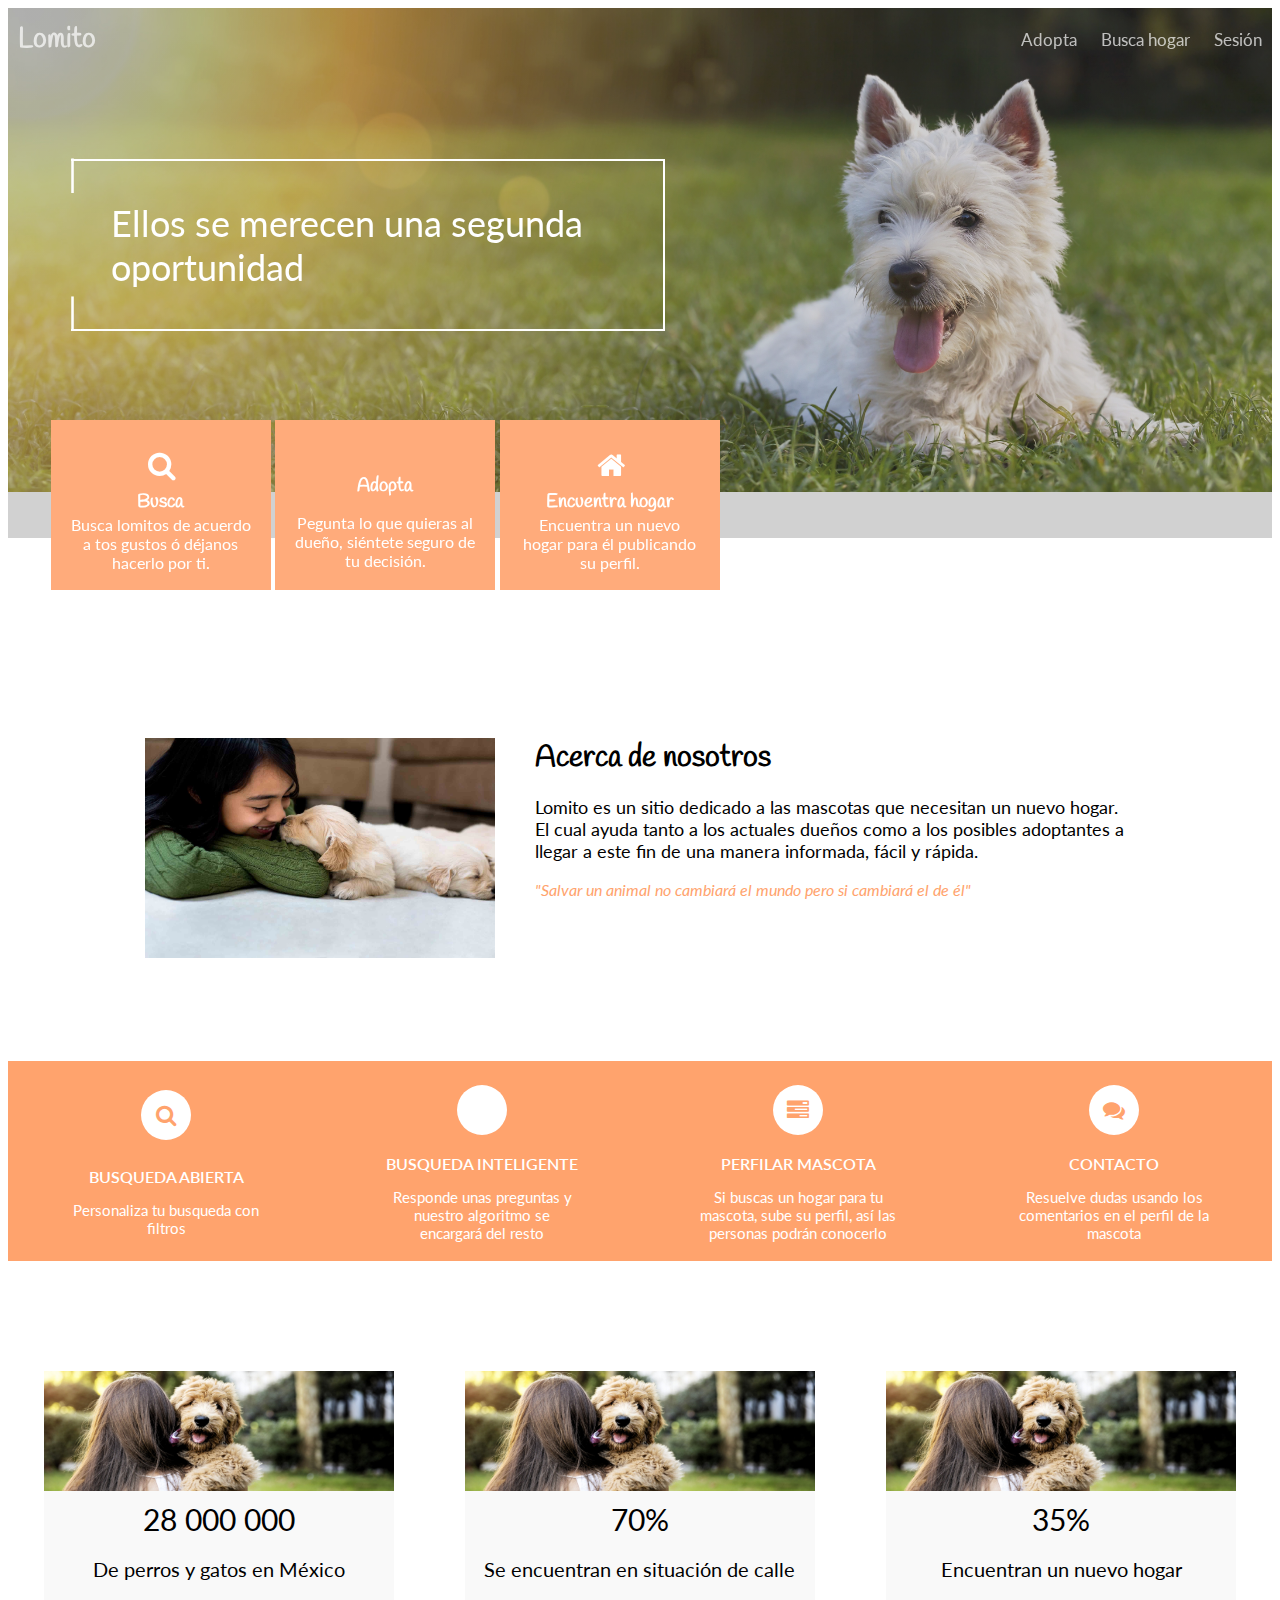
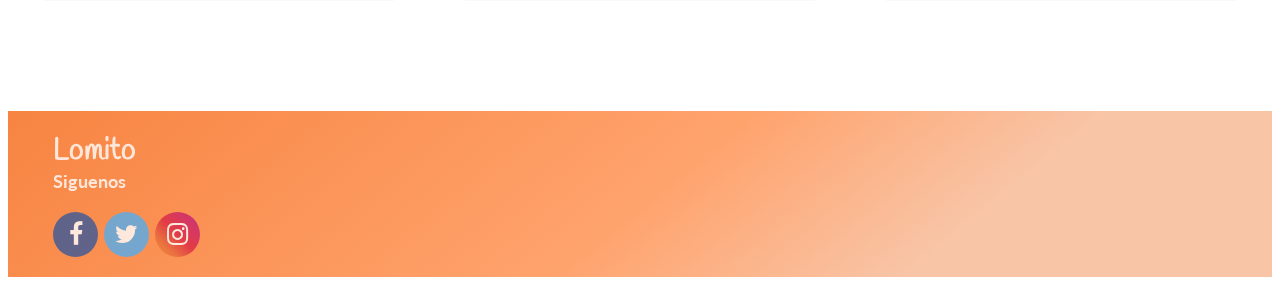
==== index.html @ 38305790 "se inicializa repositorio y se agrega la primer version de home" ====
<!DOCTYPE html>
<html lang="en">
<head>
    <meta charset="UTF-8">
    <meta name="viewport" content="width=device-width, initial-scale=1.0">
    <meta http-equiv="X-UA-Compatible" content="ie=edge">
    <title>Lomito</title>
    <link rel="stylesheet" href="assets/css/main.css">
    <link rel="stylesheet" href="https://use.fontawesome.com/releases/v5.7.0/css/all.css" integrity="sha384-lZN37f5QGtY3VHgisS14W3ExzMWZxybE1SJSEsQp9S+oqd12jhcu+A56Ebc1zFSJ" crossorigin="anonymous">
    <link rel="stylesheet" href="https://cdnjs.cloudflare.com/ajax/libs/font-awesome/4.7.0/css/font-awesome.min.css">
    <link href="https://fonts.googleapis.com/css?family=Handlee|Lato&display=swap" rel="stylesheet">
</head>
<body>
    <header>
        <!-- <nav>
            <a href="">Lomito</a>
            <div>
                <a href="">Adopta</a>
                <a href="">Busca hogar</a>
                <a href="">Sesión</a>
            </div>
        </nav> -->
    </header>
    <section id="hero">
          <nav>
            <a href="" class="logo">Lomito</a>
            <div>
                <a href="">Adopta</a>
                <a href="">Busca hogar</a>
                <a href="">Sesión</a>
            </div>
        </nav>
        <div class="title">
                Ellos se merecen una segunda oportunidad
        </div>
       
        <div class="card-container">
            <div class="card c1">
                <i class="fa fa-search"></i>
                <h3 class="font-theme">Busca</h3>
                <span>Busca lomitos de acuerdo a tos gustos ó déjanos hacerlo por ti.</span>
            </div>
            <div class="card c2">
                <i class="fa fa-dog"></i>
                <h3 class="font-theme">Adopta</h3>
                <span>Pegunta lo que quieras al dueño, siéntete seguro de tu decisión.</span>
            </div>
            <div class="card">
                <i class="fa fa-home"></i>
                <h3 class="font-theme">Encuentra hogar</h3>
                <span>Encuentra un nuevo hogar para él publicando su perfil.</span>
            </div>
        </div>
    </section>
    <section class="about-us">
        <div class="about-us-image">
            <img src="assets/images/portada4.jpg">
        </div>
        <div class="about-us-details">
            <h1 class="font-theme">Acerca de nosotros</h1>
            <p>Lomito es un sitio dedicado a las mascotas que necesitan un nuevo hogar. 
                <br>
                El cual ayuda tanto a los actuales dueños como a los posibles adoptantes a llegar a este fin de una manera informada, fácil y rápida.
              
            </p>
            <span>"Salvar un animal no cambiará el mundo pero si cambiará el de él"</span>
        </div>
    </section>
    <section class="tools">
        <div class="tool-item">
            <div class="tools-icon" tabindex="0">
                <i class="fa fa-search"></i>
            </div>
            <div class="tools-details">
                <span>Busqueda abierta</span>
                <p>Personaliza tu busqueda con filtros</p>
            </div>
        </div>

         <div class="tool-item">
            <div class="tools-icon">
                <i class="fa fa-project-diagram"></i>
            </div>
            <div class="tools-details">
                <span>Busqueda inteligente</span>
                <p>Responde unas preguntas y nuestro algoritmo se encargará del resto</p>
            </div>
        </div>

         <div class="tool-item">
            <div class="tools-icon">
                <i class="fa fa-tasks"></i>
            </div>
            <div class="tools-details">
                <span>Perfilar mascota</span>
                <p>Si buscas un hogar para tu mascota, sube su perfil, así las personas podrán conocerlo</p>
            </div>
        </div>
       
         <div class="tool-item">
            <div class="tools-icon">
                <i class="fa fa-comments"></i>
            </div>
            <div class="tools-details">
                <span>Contacto</span>
                <p>Resuelve dudas usando los comentarios en el perfil de la mascota</p>
            </div>
        </div>
    </section>
    <section class="statistics">
        <div class="statistics-item">
           <img src= "assets/images/portada1.jpg" width="350px" height="120px">
            <div class="detail">
                <span>28 000 000</span>
                <p>De perros y gatos en México</p>
            </div>
        </div>
         <div class="statistics-item">
           <img src= "assets/images/portada1.jpg" width="350px" height="120px">
            <div class="detail">
                <span>70%</span>
                <p>Se encuentran en situación de calle</p>
            </div>
        </div>
         <div class="statistics-item">
           <img src= "assets/images/portada1.jpg" width="350px" height="120px">
            <div class="detail">
                <span>35%</span>
                <p>Encuentran un nuevo hogar</p>
            </div>
        </div>
    </section>
    <footer>
       <div class="footer-logo">
        <h1 class="font-theme">Lomito</h1>
        <h3>Siguenos</h3>
        <div class="social">
            <a href="#" class="fa fa-facebook"></a>
            <a href="#" class="fa fa-twitter"></a>
            <a href="#" class="fa fa-instagram"></a>
        </div>
       </div>
    </footer>
    
</body>
</html>
---- assets/css/main.css ----
body {
    font-family: 'Lato', sans-serif;
}
h1,
h2,
h3,
h4,
h5,
h6 {
    margin: 0;
    padding: 0;
}
.font-theme {
    font-family:'Handlee', cursive;
}
nav {
    padding: 0;
    margin: 0;
    height: 7vh;
    display:flex;
    flex-direction: row;
    justify-content: space-between;
    align-items: center;
    background-color: transparent;
    font-size: 17px;
    opacity: 0.7;
}
nav .logo {
    font-family:'Handlee', cursive;
    font-size: 28px;
    font-weight: 800;
}
nav a {
    text-decoration: none;
    color: white;
    padding: 10px;
}

nav a:hover {
    font-size: 20px;
    font-weight: 700;
}

nav a.logo:hover {
/* color: #ffa36d; */
font-size: 32px;
font-weight: 800;
}

#hero { 
    /* background-image: url('../images/portada2.jpg'); */
    background: linear-gradient(rgba(0, 0, 0, 0.2), rgba(0, 0, 0, 0.2)), url('../images/portada2.jpg');
    background-repeat: no-repeat;
    background-size: 100vw;
    height: 530px;
    opacity: 0.9;
    filter: blur(0.7px);
    -webkit-filter: blur(0.7px);
}

.title {
    width: 40vw;
    padding: 40px;
    border: 2px solid white;
    border-left: none;
    position: relative;
    font-size: 36px;
    margin: 7% 5%;
    color:white;
}

.title:before {
    color:white;
    position: absolute;
    content: '|';
    top: -6.4%;
    left: -0.5%;
}

.title:after {
    color:white;
    position: absolute;
    content: '|';
    bottom: -2%;
    left: -0.5%;
}
.card-container {
    width: 53vw;
    height: 130px;
    display:flex;
    flex-direction: row;
    justify-content: space-evenly;
    margin-left: 3%;
    opacity: 0.2px;
    flex-shrink: 0;
}
.card {
    height: 130px;
    width: 180px;
    background-color: #ffa36d;
    display: flex;
    flex-direction: column;
    justify-content: space-between;
    align-items: center;
    padding: 20px;
    flex-shrink: 0;
    color:white;
    text-align: center;
}

.card:hover {
    height: 140px;
    width: 190px;
}

.card i {
    font-size: 30px;
}


.about-us {
    margin-top: 200px;
    display: flex;
    flex-direction: row;
    justify-content: center;
}

.about-us-image img {
    width: 350px;
    height: 220px;
}

.about-us-details {
    display:flex;
    width: 600px;
    flex-direction: column;
    justify-content: space-between;
    padding-left: 40px;
    height: 140px;

}
.about-us-details h1 {
    font-size: 30px;
}
.about-us-details p {
   font-size: 18px;
}

.about-us-details span {
    color:  #ffa36d;
    font-style: oblique;
}

.tools {
    background-color: #ffa36d;
    display: flex;
    flex-direction: row;
    justify-content: space-around;
    align-items: flex-start;
    margin-top:100px;
    padding-top: 20px;
}
.tools .tool-item {
    display:flex;
    flex-direction: column;
    justify-content: space-around;
    align-items: center;
    text-align: center;
    color: white;
    width: 200px;
    height: 180px;
}


.tools .tools-icon {
    background-color: white;
    color:  #ffa36d;
    border-radius: 50%;
    height: 50px;
    width: 50px;
    display: flex;
    align-items: center;
    justify-content: center;
}
.tools .tools-icon i {
    font-size: 22px;
}

.tools .tools-icon:hover {
   
   
}

.tools .tools-details {
    padding-top: 10px;
}

.tools .tools-details span {
    text-transform: uppercase;
    font-weight: 600;
}

.tools .tools-details p {
    font-size: 15px;
}

.statistics {
    display: flex;
    flex-direction: row;
    justify-content: space-around;
    align-items: flex-start;
    margin:100px 0px;
    
}

.statistics .statistics-item {
    display:flex;
    flex-direction: column;
    justify-content: center;
    align-items: center;
    text-align: center;
    width: 350px;
    height: 250px;

}

.statistics .statistics-item .number {
    font-size: 28px;
    width: inherit;
    align-self: left;
    background-color: #e0e0e0;
    height: inherit;
    display:inherit;
    align-items: inherit;
    justify-content: center;
}

.statistics .statistics-item .detail {
    font-size: 20px;
    background-color: #f9f9f9;
    width: inherit;
    padding-top: 10px;
   
}

.statistics .statistics-item .detail span {
    font-size: 30px;
}


footer {
    display:flex;
    flex-direction: row;
    justify-content: space-between;
    background-image: linear-gradient(141deg, #f78441 0%, #ffa36d 51%, #f8c5a7 75%);
}

.footer-logo {
    color:white;
    font-size: 15px;
    padding: 20px 45px;
    width: 300px;
    display:flex;
    flex-direction: column;
    justify-content: space-around;
    align-items: flex-start;
    /* background:  #f78441; */
    opacity: 0.8;
}
.social {
    font-size: 25px;
    padding-top: 20px;
}

.fa {
    padding: 10px;
    font-size: 30px;
    width: 25px;
    text-align: center;
    text-decoration: none;
    border-radius: 50%;
  }
  
  .fa:hover {
    opacity: 0.7;
  }
  .fa-facebook {
    background: #3B5998;
    color: white;

  }
  .fa-twitter {
    background: #55ACEE;
    color: white;
  }
  .fa-instagram {
    background: #f09433; 
    background: -moz-linear-gradient(45deg, #f09433 0%, #e6683c 25%, #dc2743 50%, #cc2366 75%, #bc1888 100%); 
    background: -webkit-linear-gradient(45deg, #f09433 0%,#e6683c 25%,#dc2743 50%,#cc2366 75%,#bc1888 100%); 
    background: linear-gradient(45deg, #f09433 0%,#e6683c 25%,#dc2743 50%,#cc2366 75%,#bc1888 100%); 
    filter: progid:DXImageTransform.Microsoft.gradient( startColorstr='#f09433', endColorstr='#bc1888',GradientType=1 );
    color: white;
  }
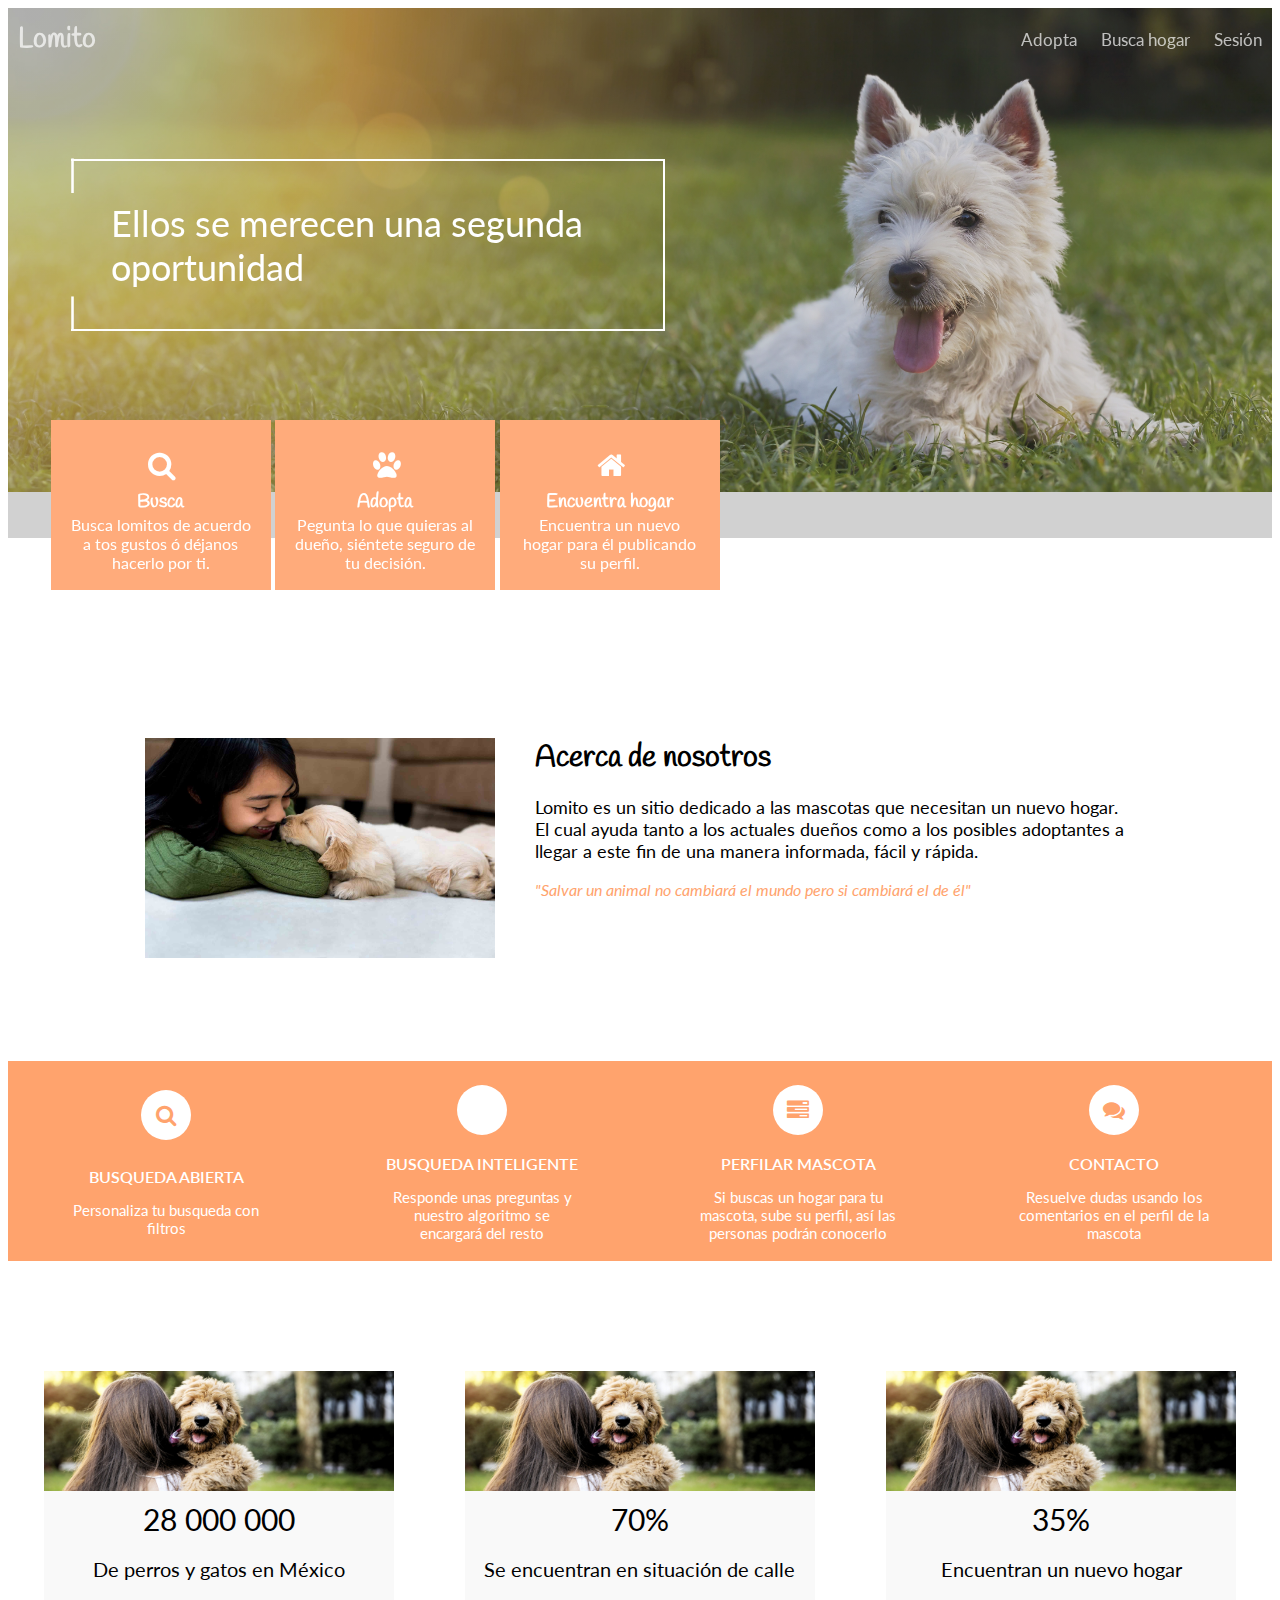
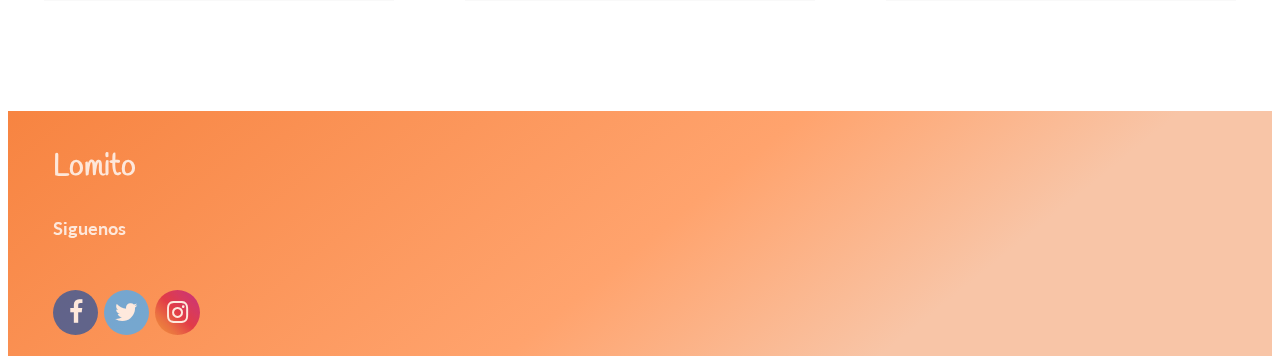
==== commit 0bc2061c: "se integra sass y se adapta el home" ====
--- a/index.html
+++ b/index.html
@@ -22,7 +22,7 @@
         </nav> -->
     </header>
     <section id="hero">
-          <nav>
+          <nav class="home-navbar">
             <a href="" class="logo">Lomito</a>
             <div>
                 <a href="">Adopta</a>
@@ -41,7 +41,7 @@
                 <span>Busca lomitos de acuerdo a tos gustos ó déjanos hacerlo por ti.</span>
             </div>
             <div class="card c2">
-                <i class="fa fa-dog"></i>
+                <i class="fa fa-paw"></i>
                 <h3 class="font-theme">Adopta</h3>
                 <span>Pegunta lo que quieras al dueño, siéntete seguro de tu decisión.</span>
             </div>
@@ -79,7 +79,7 @@
 
          <div class="tool-item">
             <div class="tools-icon">
-                <i class="fa fa-project-diagram"></i>
+                <i class="fas fa-project-diagram"></i>
             </div>
             <div class="tools-details">
                 <span>Busqueda inteligente</span>
--- a/assets/css/main.css
+++ b/assets/css/main.css
@@ -1,304 +1,296 @@
-
 body {
-    font-family: 'Lato', sans-serif;
-}
+  font-family: "Lato", sans-serif;
+}
+
 h1,
 h2,
 h3,
 h4,
 h5,
 h6 {
-    margin: 0;
-    padding: 0;
-}
+  margin: 0;
+  padding: 0;
+}
+
 .font-theme {
-    font-family:'Handlee', cursive;
-}
-nav {
-    padding: 0;
-    margin: 0;
-    height: 7vh;
-    display:flex;
-    flex-direction: row;
-    justify-content: space-between;
-    align-items: center;
-    background-color: transparent;
-    font-size: 17px;
-    opacity: 0.7;
-}
-nav .logo {
-    font-family:'Handlee', cursive;
-    font-size: 28px;
-    font-weight: 800;
-}
-nav a {
-    text-decoration: none;
-    color: white;
-    padding: 10px;
-}
-
-nav a:hover {
-    font-size: 20px;
-    font-weight: 700;
-}
-
-nav a.logo:hover {
-/* color: #ffa36d; */
-font-size: 32px;
-font-weight: 800;
-}
-
-#hero { 
-    /* background-image: url('../images/portada2.jpg'); */
-    background: linear-gradient(rgba(0, 0, 0, 0.2), rgba(0, 0, 0, 0.2)), url('../images/portada2.jpg');
-    background-repeat: no-repeat;
-    background-size: 100vw;
-    height: 530px;
-    opacity: 0.9;
-    filter: blur(0.7px);
-    -webkit-filter: blur(0.7px);
-}
-
-.title {
-    width: 40vw;
-    padding: 40px;
-    border: 2px solid white;
-    border-left: none;
-    position: relative;
-    font-size: 36px;
-    margin: 7% 5%;
-    color:white;
-}
-
-.title:before {
-    color:white;
-    position: absolute;
-    content: '|';
-    top: -6.4%;
-    left: -0.5%;
-}
-
-.title:after {
-    color:white;
-    position: absolute;
-    content: '|';
-    bottom: -2%;
-    left: -0.5%;
-}
-.card-container {
-    width: 53vw;
-    height: 130px;
-    display:flex;
-    flex-direction: row;
-    justify-content: space-evenly;
-    margin-left: 3%;
-    opacity: 0.2px;
-    flex-shrink: 0;
-}
-.card {
-    height: 130px;
-    width: 180px;
-    background-color: #ffa36d;
-    display: flex;
-    flex-direction: column;
-    justify-content: space-between;
-    align-items: center;
-    padding: 20px;
-    flex-shrink: 0;
-    color:white;
-    text-align: center;
-}
-
-.card:hover {
-    height: 140px;
-    width: 190px;
-}
-
-.card i {
-    font-size: 30px;
-}
-
+  font-family: "Handlee", cursive;
+}
+
+.home-navbar {
+  padding: 0;
+  margin: 0;
+  height: 7vh;
+  display: flex;
+  flex-direction: row;
+  justify-content: space-between;
+  align-items: center;
+  background-color: transparent;
+  font-size: 17px;
+  opacity: 0.7;
+}
+.home-navbar .logo {
+  font-family: "Handlee", cursive;
+  font-size: 28px;
+  font-weight: 800;
+}
+.home-navbar a {
+  text-decoration: none;
+  color: white;
+  padding: 10px;
+}
+.home-navbar a:hover {
+  font-size: 20px;
+  font-weight: 700;
+}
+.home-navbar a.logo:hover {
+  font-size: 32px;
+  font-weight: 800;
+}
+
+#hero {
+  background: linear-gradient(rgba(0, 0, 0, 0.2), rgba(0, 0, 0, 0.2)), url("../images/portada2.jpg");
+  background-repeat: no-repeat;
+  background-size: 100vw;
+  height: 530px;
+  opacity: 0.9;
+  filter: blur(0.7px);
+  -webkit-filter: blur(0.7px);
+}
+#hero .title {
+  width: 40vw;
+  padding: 40px;
+  border: 2px solid white;
+  border-left: none;
+  position: relative;
+  font-size: 36px;
+  margin: 7% 5%;
+  color: white;
+}
+#hero .title:before {
+  color: white;
+  position: absolute;
+  content: "|";
+  top: -6.4%;
+  left: -0.5%;
+}
+#hero .title:after {
+  color: white;
+  position: absolute;
+  content: "|";
+  bottom: -2%;
+  left: -0.5%;
+}
+#hero .card-container {
+  width: 53vw;
+  height: 130px;
+  display: flex;
+  flex-direction: row;
+  justify-content: space-evenly;
+  margin-left: 3%;
+  opacity: 0.2px;
+  flex-shrink: 0;
+}
+#hero .card {
+  height: 130px;
+  width: 180px;
+  background-color: #ffa36d;
+  display: flex;
+  flex-direction: column;
+  justify-content: space-between;
+  align-items: center;
+  padding: 20px;
+  flex-shrink: 0;
+  color: white;
+  text-align: center;
+}
+#hero .card:hover {
+  height: 140px;
+  width: 190px;
+}
+#hero .card i {
+  font-size: 30px;
+}
 
 .about-us {
-    margin-top: 200px;
-    display: flex;
-    flex-direction: row;
-    justify-content: center;
+  margin-top: 200px;
+  display: flex;
+  flex-direction: row;
+  justify-content: center;
 }
 
 .about-us-image img {
-    width: 350px;
-    height: 220px;
+  width: 350px;
+  height: 220px;
 }
 
 .about-us-details {
-    display:flex;
-    width: 600px;
-    flex-direction: column;
-    justify-content: space-between;
-    padding-left: 40px;
-    height: 140px;
-
-}
+  display: flex;
+  width: 600px;
+  flex-direction: column;
+  justify-content: space-between;
+  padding-left: 40px;
+  height: 140px;
+}
+
 .about-us-details h1 {
-    font-size: 30px;
-}
+  font-size: 30px;
+}
+
 .about-us-details p {
-   font-size: 18px;
+  font-size: 18px;
 }
 
 .about-us-details span {
-    color:  #ffa36d;
-    font-style: oblique;
+  color: #ffa36d;
+  font-style: oblique;
 }
 
 .tools {
-    background-color: #ffa36d;
-    display: flex;
-    flex-direction: row;
-    justify-content: space-around;
-    align-items: flex-start;
-    margin-top:100px;
-    padding-top: 20px;
-}
+  background-color: #ffa36d;
+  display: flex;
+  flex-direction: row;
+  justify-content: space-around;
+  align-items: flex-start;
+  margin-top: 100px;
+  padding-top: 20px;
+}
+
 .tools .tool-item {
-    display:flex;
-    flex-direction: column;
-    justify-content: space-around;
-    align-items: center;
-    text-align: center;
-    color: white;
-    width: 200px;
-    height: 180px;
-}
-
+  display: flex;
+  flex-direction: column;
+  justify-content: space-around;
+  align-items: center;
+  text-align: center;
+  color: white;
+  width: 200px;
+  height: 180px;
+}
 
 .tools .tools-icon {
-    background-color: white;
-    color:  #ffa36d;
-    border-radius: 50%;
-    height: 50px;
-    width: 50px;
-    display: flex;
-    align-items: center;
-    justify-content: center;
-}
+  background-color: white;
+  color: #ffa36d;
+  border-radius: 50%;
+  height: 50px;
+  width: 50px;
+  display: flex;
+  align-items: center;
+  justify-content: center;
+}
+
 .tools .tools-icon i {
-    font-size: 22px;
-}
-
-.tools .tools-icon:hover {
-   
-   
+  font-size: 22px;
 }
 
 .tools .tools-details {
-    padding-top: 10px;
+  padding-top: 10px;
 }
 
 .tools .tools-details span {
-    text-transform: uppercase;
-    font-weight: 600;
+  text-transform: uppercase;
+  font-weight: 600;
 }
 
 .tools .tools-details p {
-    font-size: 15px;
+  font-size: 15px;
 }
 
 .statistics {
-    display: flex;
-    flex-direction: row;
-    justify-content: space-around;
-    align-items: flex-start;
-    margin:100px 0px;
-    
+  display: flex;
+  flex-direction: row;
+  justify-content: space-around;
+  align-items: flex-start;
+  margin: 100px 0px;
 }
 
 .statistics .statistics-item {
-    display:flex;
-    flex-direction: column;
-    justify-content: center;
-    align-items: center;
-    text-align: center;
-    width: 350px;
-    height: 250px;
-
+  display: flex;
+  flex-direction: column;
+  justify-content: center;
+  align-items: center;
+  text-align: center;
+  width: 350px;
+  height: 250px;
 }
 
 .statistics .statistics-item .number {
-    font-size: 28px;
-    width: inherit;
-    align-self: left;
-    background-color: #e0e0e0;
-    height: inherit;
-    display:inherit;
-    align-items: inherit;
-    justify-content: center;
+  font-size: 28px;
+  width: inherit;
+  align-self: left;
+  background-color: #e0e0e0;
+  height: inherit;
+  display: inherit;
+  align-items: inherit;
+  justify-content: center;
 }
 
 .statistics .statistics-item .detail {
-    font-size: 20px;
-    background-color: #f9f9f9;
-    width: inherit;
-    padding-top: 10px;
-   
+  font-size: 20px;
+  background-color: #f9f9f9;
+  width: inherit;
+  padding-top: 10px;
 }
 
 .statistics .statistics-item .detail span {
-    font-size: 30px;
-}
-
+  font-size: 30px;
+}
 
 footer {
-    display:flex;
-    flex-direction: row;
-    justify-content: space-between;
-    background-image: linear-gradient(141deg, #f78441 0%, #ffa36d 51%, #f8c5a7 75%);
+  display: flex;
+  flex-direction: row;
+  justify-content: space-between;
+  height: 245px;
+  background-image: linear-gradient(141deg, #f78441 0%, #ffa36d 51%, #f8c5a7 75%);
 }
 
 .footer-logo {
-    color:white;
-    font-size: 15px;
-    padding: 20px 45px;
-    width: 300px;
-    display:flex;
-    flex-direction: column;
-    justify-content: space-around;
-    align-items: flex-start;
-    /* background:  #f78441; */
-    opacity: 0.8;
-}
+  color: white;
+  font-size: 15px;
+  padding: 20px 45px;
+  width: 300px;
+  display: flex;
+  flex-direction: column;
+  justify-content: space-around;
+  align-items: flex-start;
+  /* background:  #f78441; */
+  opacity: 0.8;
+}
+
 .social {
-    font-size: 25px;
-    padding-top: 20px;
+  font-size: 25px;
+  padding-top: 20px;
+  height: 30px;
 }
 
 .fa {
-    padding: 10px;
-    font-size: 30px;
-    width: 25px;
-    text-align: center;
-    text-decoration: none;
-    border-radius: 50%;
-  }
-  
-  .fa:hover {
-    opacity: 0.7;
-  }
-  .fa-facebook {
-    background: #3B5998;
-    color: white;
-
-  }
-  .fa-twitter {
-    background: #55ACEE;
-    color: white;
-  }
-  .fa-instagram {
-    background: #f09433; 
-    background: -moz-linear-gradient(45deg, #f09433 0%, #e6683c 25%, #dc2743 50%, #cc2366 75%, #bc1888 100%); 
-    background: -webkit-linear-gradient(45deg, #f09433 0%,#e6683c 25%,#dc2743 50%,#cc2366 75%,#bc1888 100%); 
-    background: linear-gradient(45deg, #f09433 0%,#e6683c 25%,#dc2743 50%,#cc2366 75%,#bc1888 100%); 
-    filter: progid:DXImageTransform.Microsoft.gradient( startColorstr='#f09433', endColorstr='#bc1888',GradientType=1 );
-    color: white;
-  }+  padding: 10px;
+  font-size: 30px;
+  width: 25px;
+  text-align: center;
+  text-decoration: none;
+  border-radius: 50%;
+}
+
+.fa:hover {
+  opacity: 0.7;
+}
+
+.fa-facebook {
+  background: #3B5998;
+  color: white;
+}
+
+.fa-twitter {
+  background: #55ACEE;
+  color: white;
+}
+
+.fa-instagram {
+  background: #f09433;
+  background: -moz-linear-gradient(45deg, #f09433 0%, #e6683c 25%, #dc2743 50%, #cc2366 75%, #bc1888 100%);
+  background: -webkit-linear-gradient(45deg, #f09433 0%, #e6683c 25%, #dc2743 50%, #cc2366 75%, #bc1888 100%);
+  background: linear-gradient(45deg, #f09433 0%, #e6683c 25%, #dc2743 50%, #cc2366 75%, #bc1888 100%);
+  filter: progid:DXImageTransform.Microsoft.gradient( startColorstr="#f09433", endColorstr="#bc1888",GradientType=1 );
+  color: white;
+}
+
+/*# sourceMappingURL=main.css.map */
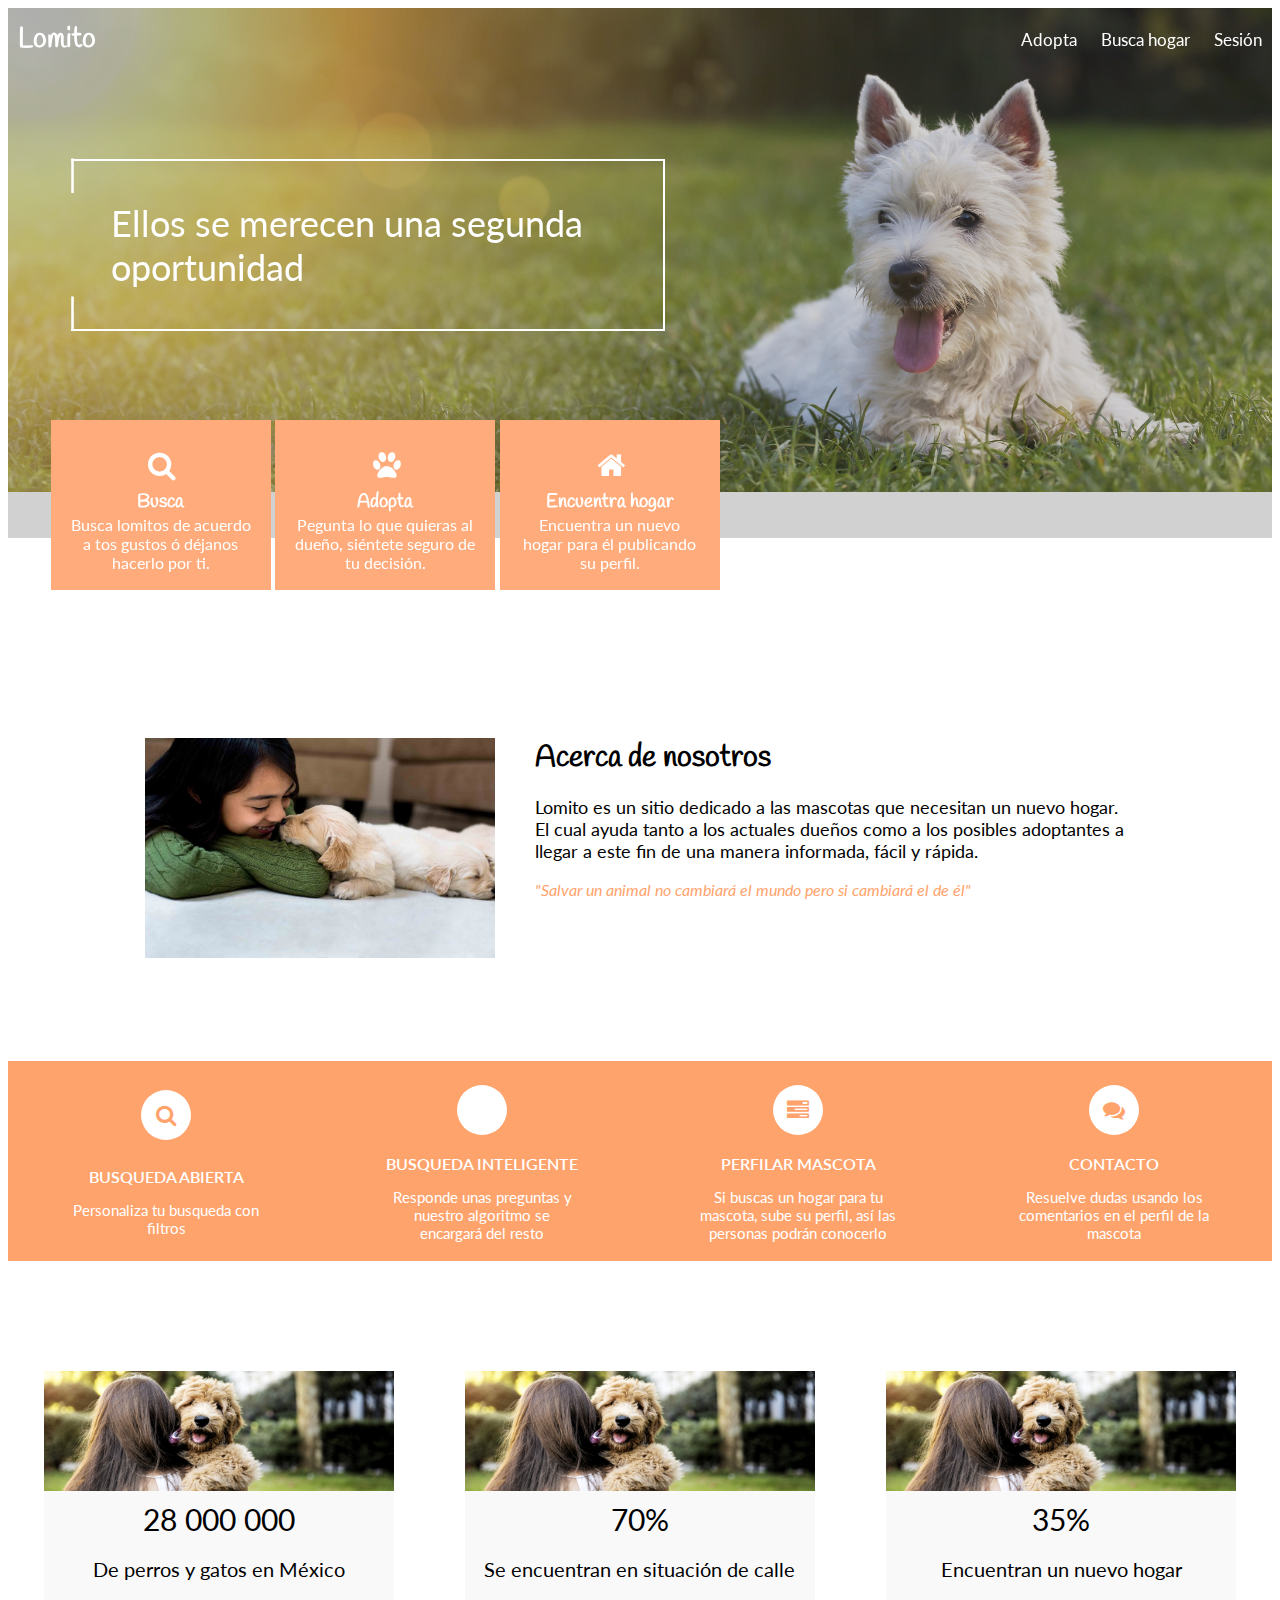
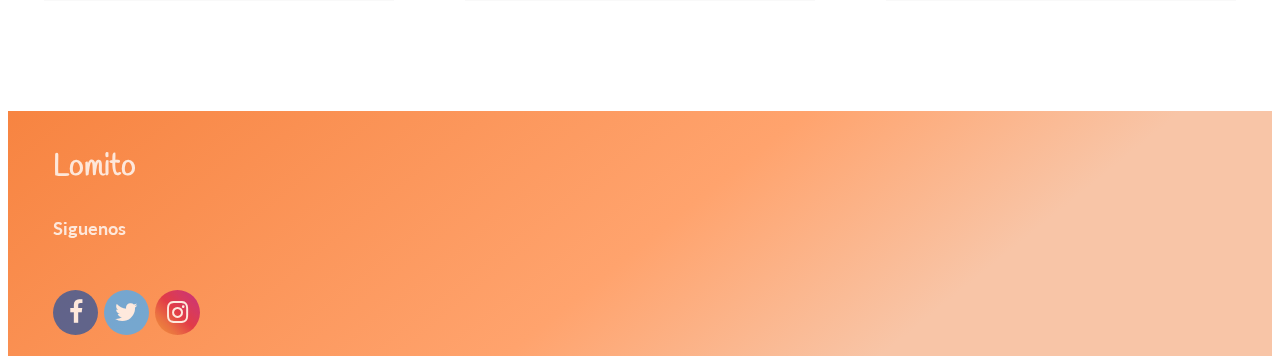
==== commit 3b4cf6b9: "se afinan detalles del modulo para la busqueda de mascotas" ====
--- a/index.html
+++ b/index.html
@@ -23,9 +23,9 @@
     </header>
     <section id="hero">
           <nav class="home-navbar">
-            <a href="" class="logo">Lomito</a>
+            <a href="index.html" class="logo">Lomito</a>
             <div>
-                <a href="">Adopta</a>
+                <a href="searcher-pet.html">Adopta</a>
                 <a href="">Busca hogar</a>
                 <a href="">Sesión</a>
             </div>
--- a/assets/css/main.css
+++ b/assets/css/main.css
@@ -14,37 +14,6 @@
 
 .font-theme {
   font-family: "Handlee", cursive;
-}
-
-.home-navbar {
-  padding: 0;
-  margin: 0;
-  height: 7vh;
-  display: flex;
-  flex-direction: row;
-  justify-content: space-between;
-  align-items: center;
-  background-color: transparent;
-  font-size: 17px;
-  opacity: 0.7;
-}
-.home-navbar .logo {
-  font-family: "Handlee", cursive;
-  font-size: 28px;
-  font-weight: 800;
-}
-.home-navbar a {
-  text-decoration: none;
-  color: white;
-  padding: 10px;
-}
-.home-navbar a:hover {
-  font-size: 20px;
-  font-weight: 700;
-}
-.home-navbar a.logo:hover {
-  font-size: 32px;
-  font-weight: 800;
 }
 
 #hero {
@@ -293,4 +262,214 @@
   color: white;
 }
 
+.dashboard {
+  display: flex;
+  flex-direction: row;
+  color: #333;
+}
+.dashboard .aside {
+  width: 230px;
+  height: calc(150vh - 7.5vh);
+  flex-shrink: 0;
+  background-color: #f9f9f9;
+  padding: 20px 0px;
+}
+.dashboard .search-input {
+  height: 35px;
+  width: 215px;
+  margin: 10px 0px 10px 5px;
+  background-color: #fff;
+  border-color: transparent;
+  border-radius: 0.5em;
+  box-shadow: 0 4px 7px -6px #333;
+  justify-content: center;
+  align-items: center;
+}
+.dashboard .search-input input {
+  height: 35px;
+  background: transparent;
+  border: none;
+  bottom: 0;
+  box-sizing: border-box;
+  left: 0;
+  margin: 0;
+}
+.dashboard .search-input button {
+  height: 33px;
+  width: 38px;
+  background-color: #f78441;
+  color: #fff;
+  border: transparent;
+  border-radius: 0.5em;
+  margin: 1px;
+  cursor: pointer;
+}
+.dashboard .search-input i {
+  margin: 0;
+  padding: 0;
+  font-size: 18px;
+  text-align: center;
+}
+.dashboard .search-option {
+  margin: 20px 10px 20px 3px;
+  border-bottom: 2px solid #FFAC7C;
+}
+.dashboard h3 {
+  padding: 5px 0px;
+}
+.dashboard .icon-container {
+  display: flex;
+  flex-direction: row;
+  justify-content: space-evenly;
+  margin-left: -10px;
+}
+.dashboard .icon-container i {
+  cursor: pointer;
+}
+.dashboard .icon-container i:active, .dashboard .icon-container i:focus, .dashboard .icon-container i:hover {
+  color: #FFAC7C;
+}
+.dashboard .radio-button-group {
+  margin: 0 15px 5px 15px;
+}
+.dashboard .radio-button-group input {
+  display: none;
+}
+.dashboard .radio-button-group label {
+  position: relative;
+  cursor: pointer;
+}
+.dashboard .radio-button-group label:before {
+  content: "";
+  border: 2px solid #FFAC7C;
+  padding: 7px;
+  display: inline-block;
+  vertical-align: middle;
+  cursor: pointer;
+  margin-right: 5px;
+}
+.dashboard .radio-button-group input:checked + label:after {
+  content: "";
+  border: solid #FFAC7C;
+  border-width: 0 1.5px 1.5px 0;
+  position: absolute;
+  transform: rotate(45deg);
+  top: 5px;
+  left: 6px;
+  width: 5px;
+  height: 8px;
+}
+.dashboard .card-container {
+  margin: 50px 80px 0px 80px;
+  width: calc(100vw - 230px);
+  height: calc(145vh - 7.5vh);
+  display: grid;
+  grid-template-columns: repeat(3, 1fr);
+  grid-template-rows: repeat(3, 1fr);
+  grid-gap: 30px;
+  align-items: center;
+  justify-items: center;
+}
+.dashboard .card-pet {
+  border-radius: 10px;
+  width: 80%;
+  height: auto;
+  box-shadow: 0px 0px 12px rgba(0, 0, 0, 0.1);
+  padding: 20px;
+  text-align: center;
+}
+.dashboard .card-pet h2 {
+  margin-bottom: 20px;
+}
+.dashboard .card-pet i {
+  color: lightgray;
+  margin-bottom: 30px;
+}
+.dashboard .pet-details {
+  display: grid;
+  grid-template-columns: 1fr 2fr;
+  grid-template-rows: repeat(4, 1fr);
+  grid-gap: 5px 20px;
+  color: #515151;
+}
+.dashboard .item {
+  justify-self: flex-start;
+  font-weight: 600;
+  text-decoration: underline;
+}
+.dashboard .item-detail {
+  justify-self: flex-end;
+}
+.dashboard .card-pet-more {
+  background-color: #f78441;
+  color: #fff;
+  font-size: 16px;
+  font-weight: 600;
+  padding: 5px 10px;
+  border: none;
+  cursor: pointer;
+  border-radius: 5px;
+  margin: 20px 0px 10px 0px;
+}
+
+.site-navbar {
+  padding: 0;
+  margin: 0;
+  height: 7vh;
+  display: flex;
+  flex-direction: row;
+  justify-content: space-between;
+  align-items: center;
+  background-color: #FFAC7C;
+  font-size: 17px;
+}
+.site-navbar .logo {
+  font-family: "Handlee", cursive;
+  font-size: 28px;
+  font-weight: 800;
+}
+.site-navbar a {
+  text-decoration: none;
+  color: white;
+  padding: 10px;
+}
+.site-navbar a:hover {
+  font-size: 20px;
+  font-weight: 700;
+}
+.site-navbar a.logo:hover {
+  font-size: 32px;
+  font-weight: 800;
+}
+
+.home-navbar {
+  padding: 0;
+  margin: 0;
+  height: 7vh;
+  display: flex;
+  flex-direction: row;
+  justify-content: space-between;
+  align-items: center;
+  background-color: transparent;
+  font-size: 17px;
+}
+.home-navbar .logo {
+  font-family: "Handlee", cursive;
+  font-size: 28px;
+  font-weight: 800;
+}
+.home-navbar a {
+  text-decoration: none;
+  color: white;
+  padding: 10px;
+}
+.home-navbar a:hover {
+  font-size: 20px;
+  font-weight: 700;
+}
+.home-navbar a.logo:hover {
+  font-size: 32px;
+  font-weight: 800;
+}
+
 /*# sourceMappingURL=main.css.map */
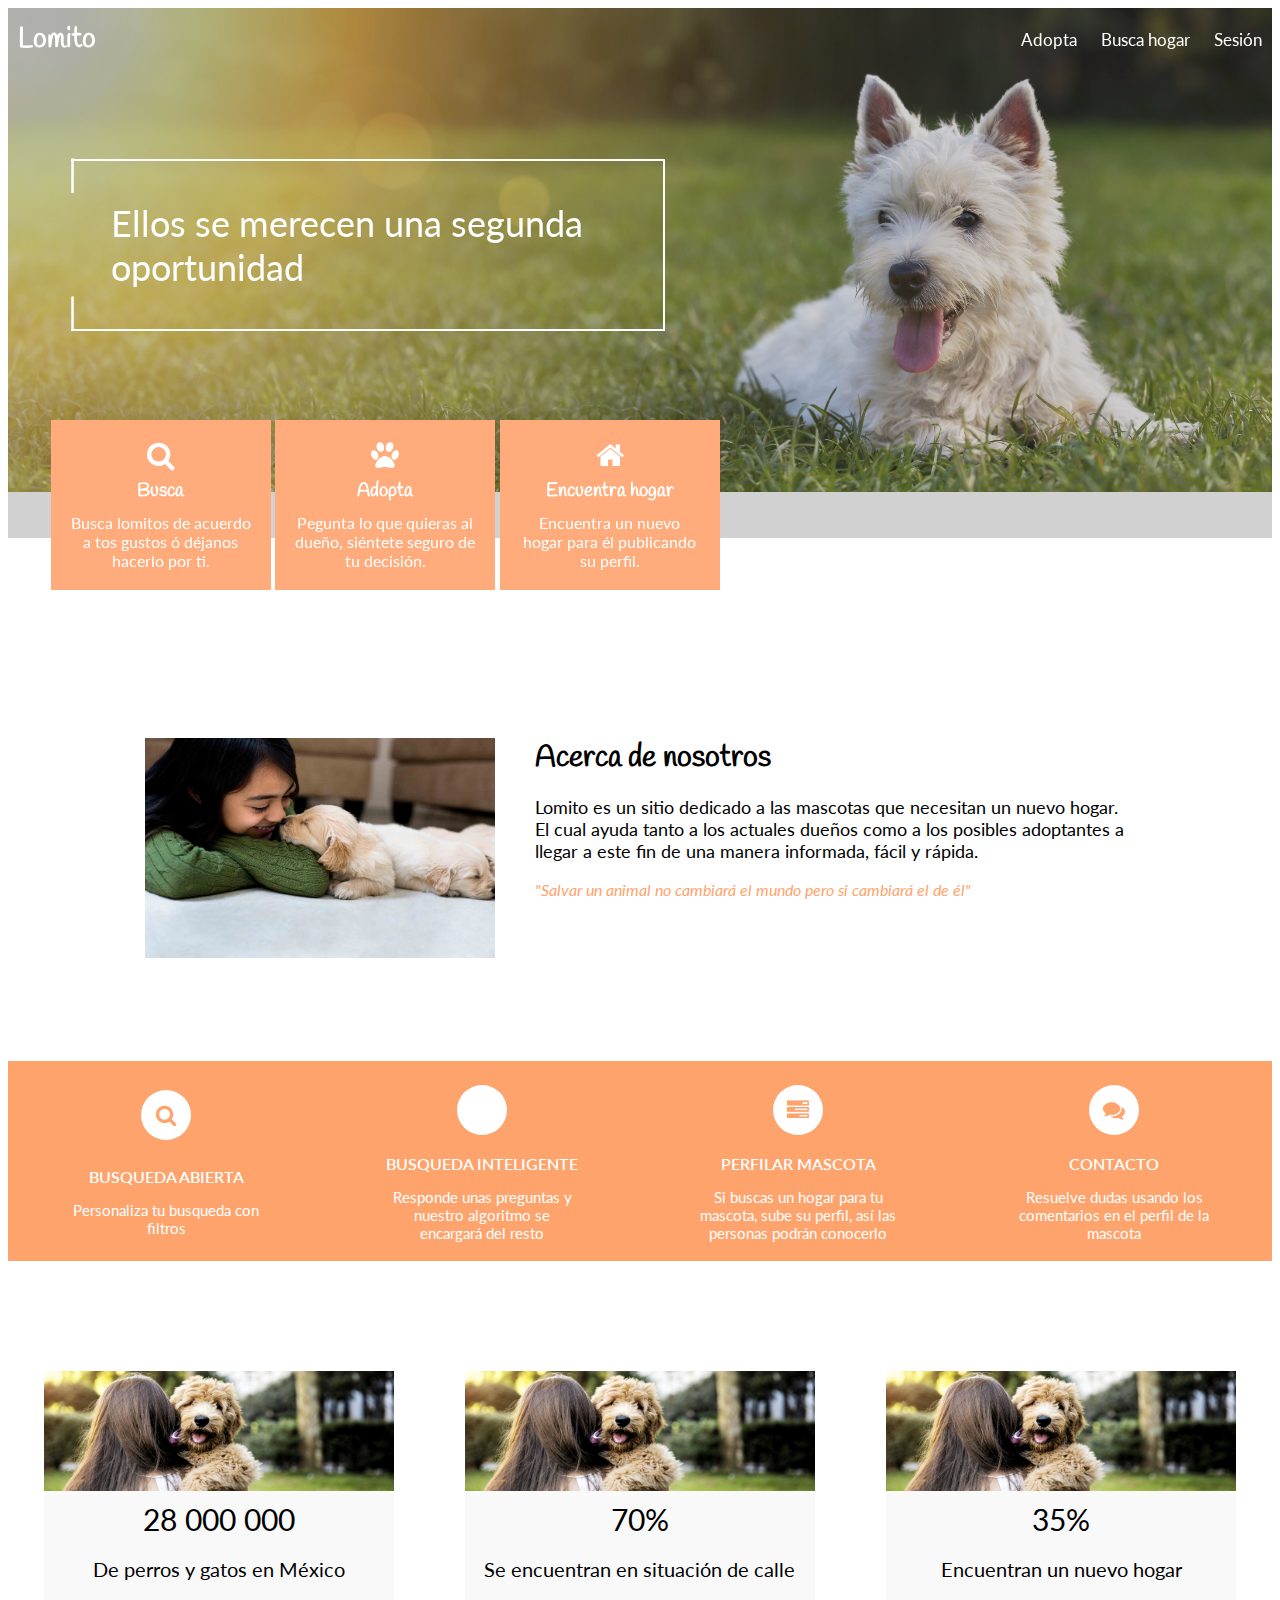
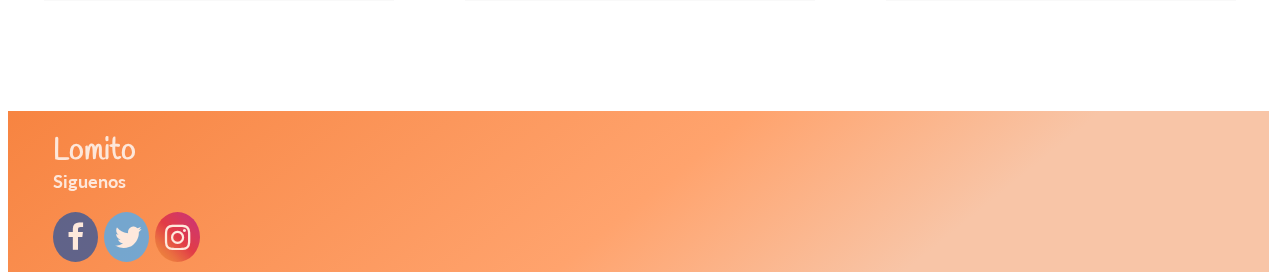
==== commit a7f3846c: "se agregan la referencia de los elementos del menu y se afinan estilos del dashboard" ====
--- a/index.html
+++ b/index.html
@@ -26,7 +26,7 @@
             <a href="index.html" class="logo">Lomito</a>
             <div>
                 <a href="searcher-pet.html">Adopta</a>
-                <a href="">Busca hogar</a>
+                <a href="human-register.html">Busca hogar</a>
                 <a href="">Sesión</a>
             </div>
         </nav>
--- a/assets/css/main.css
+++ b/assets/css/main.css
@@ -14,6 +14,11 @@
 
 .font-theme {
   font-family: "Handlee", cursive;
+}
+
+header, footer {
+  padding: 0;
+  margin: 0;
 }
 
 #hero {
@@ -207,11 +212,11 @@
   display: flex;
   flex-direction: row;
   justify-content: space-between;
-  height: 245px;
+  width: 98.5vw;
   background-image: linear-gradient(141deg, #f78441 0%, #ffa36d 51%, #f8c5a7 75%);
-}
-
-.footer-logo {
+  position: absolute;
+}
+footer .footer-logo {
   color: white;
   font-size: 15px;
   padding: 20px 45px;
@@ -222,6 +227,7 @@
   align-items: flex-start;
   /* background:  #f78441; */
   opacity: 0.8;
+  padding-bottom: 30px;
 }
 
 .social {
@@ -229,8 +235,7 @@
   padding-top: 20px;
   height: 30px;
 }
-
-.fa {
+.social .fa {
   padding: 10px;
   font-size: 30px;
   width: 25px;
@@ -238,22 +243,18 @@
   text-decoration: none;
   border-radius: 50%;
 }
-
-.fa:hover {
+.social .fa:hover {
   opacity: 0.7;
 }
-
-.fa-facebook {
+.social .fa-facebook {
   background: #3B5998;
   color: white;
 }
-
-.fa-twitter {
+.social .fa-twitter {
   background: #55ACEE;
   color: white;
 }
-
-.fa-instagram {
+.social .fa-instagram {
   background: #f09433;
   background: -moz-linear-gradient(45deg, #f09433 0%, #e6683c 25%, #dc2743 50%, #cc2366 75%, #bc1888 100%);
   background: -webkit-linear-gradient(45deg, #f09433 0%, #e6683c 25%, #dc2743 50%, #cc2366 75%, #bc1888 100%);
@@ -360,9 +361,8 @@
   height: 8px;
 }
 .dashboard .card-container {
-  margin: 50px 80px 0px 80px;
+  margin: 50px 80px 50px 80px;
   width: calc(100vw - 230px);
-  height: calc(145vh - 7.5vh);
   display: grid;
   grid-template-columns: repeat(3, 1fr);
   grid-template-rows: repeat(3, 1fr);
@@ -412,6 +412,241 @@
   margin: 20px 0px 10px 0px;
 }
 
+.info-pet-details {
+  display: flex;
+  justify-content: center;
+  margin: 50px 0px;
+  justify-content: center;
+  text-align: center;
+}
+.info-pet-details .card-full-details {
+  border-radius: 10px;
+  width: 720px;
+  flex-shrink: 0;
+  height: auto;
+  box-shadow: 0px 0px 12px rgba(0, 0, 0, 0.1);
+  padding: 20px;
+}
+.info-pet-details .card-full-details .general-full-details {
+  display: flex;
+  flex-direction: row;
+  justify-content: space-between;
+  padding: 0 50px;
+}
+.info-pet-details .card-full-details .image-full-details {
+  width: 220px;
+}
+.info-pet-details .card-full-details .description-full-details {
+  align-self: flex-start;
+  width: 500px;
+  text-align: left;
+  padding: 0px 50px;
+}
+.info-pet-details .card-full-details h2 {
+  margin-bottom: 20px;
+}
+.info-pet-details .card-full-details .image-full-details {
+  color: lightgray;
+  margin-bottom: 30px;
+}
+.info-pet-details .card-full-details .item-detail {
+  display: grid;
+  grid-template-columns: 140px 300px;
+  font-size: 17.5px;
+  padding: 6px;
+  grid-gap: 0 20px;
+}
+.info-pet-details .card-full-details span {
+  font-weight: 600;
+  text-decoration: underline;
+}
+.info-pet-details .card-full-details p {
+  padding: 0;
+  margin: 0;
+}
+
+.card-pet-options {
+  display: flex;
+  flex-direction: row;
+  justify-content: space-between;
+  align-items: center;
+}
+.card-pet-options .fa-heart {
+  color: red;
+  font-size: 35px;
+}
+.card-pet-options .fa-comments {
+  color: #5bc0de;
+  font-size: 35px;
+}
+
+.btn-like {
+  background-color: transparent;
+  height: 36px;
+  border-color: transparent;
+  border-radius: 50%;
+}
+
+.btn-comment {
+  background-color: transparent;
+  color: white;
+  height: 36px;
+  border-color: transparent;
+  border-radius: 50%;
+}
+
+.btn-adopt {
+  background-color: #f78441;
+  color: white;
+  height: 36px;
+  border-color: transparent;
+  border-radius: 5px;
+  padding: 3px 8px;
+}
+
+hr {
+  border-top: 1px solid #d4d4d4;
+  text-decoration: underline;
+  margin: 30px 0px 20px 0px;
+}
+
+.commets-container {
+  display: flex;
+  border: 1px solid #d4d4d4;
+  padding-left: 15px;
+  border-radius: 5px;
+  width: 500px;
+  margin: 20px 0px;
+}
+.commets-container input {
+  height: 35px;
+  width: 450px;
+  border: transparent;
+}
+.commets-container button {
+  background-color: #f78441;
+  color: white;
+  height: 37px;
+  border-color: transparent;
+  padding: 3px 8px;
+  border-radius: 0px 5px 5px 0px;
+}
+
+.comment-detail {
+  display: flex;
+  flex-direction: row;
+  margin: 20px 0px;
+  text-align: left;
+  margin: 30px 40px;
+}
+.comment-detail i {
+  color: #d4d4d4;
+}
+.comment-detail .coment-text {
+  margin-left: 20px;
+}
+
+/* ---------estilos de human register---------*/
+.container-humano .flat-form {
+  background: #FFAC7C;
+  margin: 25px auto;
+  width: 500px;
+  /*poner enmedio*/
+  height: 700px;
+  /*largo*/
+  font-size: 30px;
+  filter: blur(0.4px);
+  border-radius: 6px;
+}
+.container-humano .flat-form h2 {
+  font-size: 30px;
+  padding-bottom: 10px;
+  font-family: "handlee", cursive;
+}
+.container-humano .flat-form p {
+  font-size: 17px;
+  padding-bottom: 5px;
+  line-height: 20px;
+}
+.container-humano form input[type=text],
+.container-humano form input[type=password],
+.container-humano form input[type=date] {
+  width: 85%;
+  height: 40px;
+  font-size: 20px;
+  background: #fff;
+  border: 1 px;
+  outline: none;
+  font-family: "Arial";
+}
+.container-humano .flat-form {
+  background: #FFAC7C;
+  margin: 25px auto;
+  width: 500px;
+  /*poner enmedio*/
+  height: 700px;
+  /*largo*/
+  font-size: 30px;
+  filter: blur(0.4px);
+  border-radius: 6px;
+}
+.container-humano .tabs {
+  height: 50px;
+  margin: 0;
+  padding: 10px;
+  list-style-type: none;
+  width: 100%;
+  position: relative;
+  display: block;
+  /*display: flex;
+  flex-direction: column;*/
+  margin-bottom: 0px;
+}
+.container-humano .tabs li {
+  display: block;
+  /* float: left;*/
+}
+.container-humano .tabs li:last-child {
+  border-right: none;
+  width: 174px;
+  padding-left: 0;
+  padding-right: 0;
+  text-align: center;
+}
+.container-humano .registrar {
+  display: flex;
+}
+.container-humano .selection2 {
+  display: flex;
+  height: 100px;
+  justify-content: center;
+}
+.container-humano .button-2 {
+  /*border: none;  
+  background: #136899;
+  color: #ffffff;
+  border-radius: 5px;
+      /*box-shadow: 0px 3px 1px #2075aa;*/
+  margin: 25px auto;
+  width: 90px;
+  /*poner enmedio*/
+  height: 40px;
+  /*largo*/
+  font-size: 30px;
+  filter: blur(0.4px);
+  display: flex;
+  background: #55ACEE;
+  border-radius: 5px;
+  border: none;
+}
+.container-humano .button-2:active {
+  color: #3B5998;
+}
+.container-humano .button-2:hover {
+  font-size: 30px;
+  opacity: 0.7;
+}
+
 .site-navbar {
   padding: 0;
   margin: 0;
